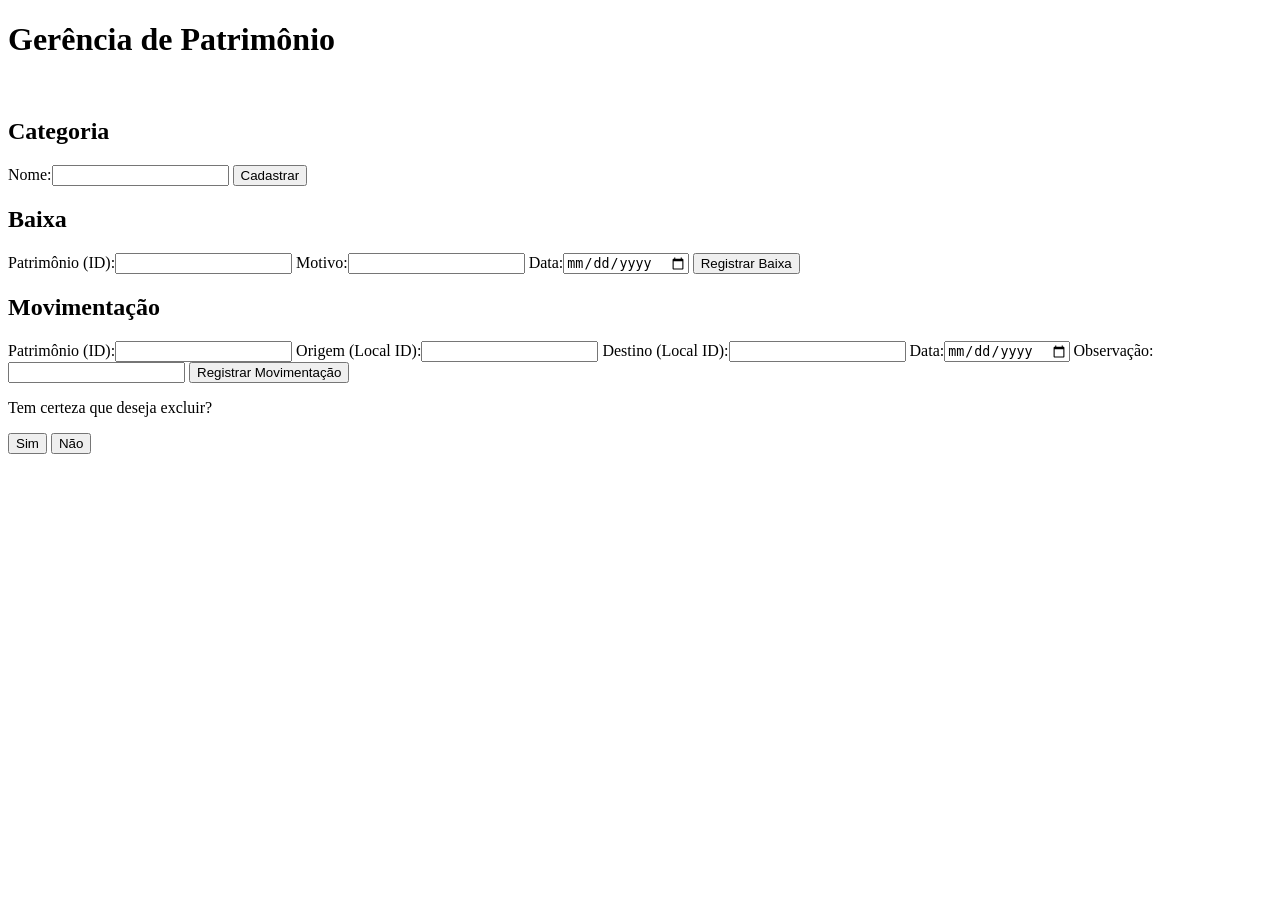
==== html/gerencia-patrimonio.html @ 234cd643 "v1" ====
<!DOCTYPE html>
<html lang="pt-br">
<head>
  <meta charset="UTF-8">
  <meta name="viewport" content="width=device-width, initial-scale=1.0">
  <title>Gerência de Patrimônio</title>
  <link rel="stylesheet" href="../CSS/styles.css">
</head>
<body>
<header>
  <h1>Gerência de Patrimônio</h1>
  <a href="home.html" style="color:#fff;text-decoration:underline;">← Home</a>
</header>

<section>
  <h2>Categoria</h2>
  <form id="categoria-form">
    <input type="hidden" id="categoria-id">
    <label>Nome:</label><input id="categoria-nome" required>
    <button type="submit">Cadastrar</button>
  </form>
  <ul id="categoria-list"></ul>
</section>

<section>
  <h2>Baixa</h2>
  <form id="baixa-form">
    <input type="hidden" id="baixa-id">
    <label>Patrimônio (ID):</label><input id="baixa-patrimonioId" required>
    <label>Motivo:</label><input id="baixa-motivo" required>
    <label>Data:</label><input type="date" id="baixa-data" required>
    <button type="submit">Registrar Baixa</button>
  </form>
  <ul id="baixa-list"></ul>
</section>

<section>
  <h2>Movimentação</h2>
  <form id="mov-form">
    <input type="hidden" id="mov-id">
    <label>Patrimônio (ID):</label><input id="mov-patrimonioId" required>
    <label>Origem (Local ID):</label><input id="mov-origemId" required>
    <label>Destino (Local ID):</label><input id="mov-destinoId" required>
    <label>Data:</label><input type="date" id="mov-data" required>
    <label>Observação:</label><input id="mov-obs">
    <button type="submit">Registrar Movimentação</button>
  </form>
  <ul id="mov-list"></ul>
</section>

<div id="popup" class="popup">
  <div class="popup-content">
    <p>Tem certeza que deseja excluir?</p>
    <button id="confirm-delete">Sim</button>
    <button id="cancel-delete">Não</button>
  </div>
</div>

<script src="../js/gerencia-patrimonio.js"></script>
</body>
</html>
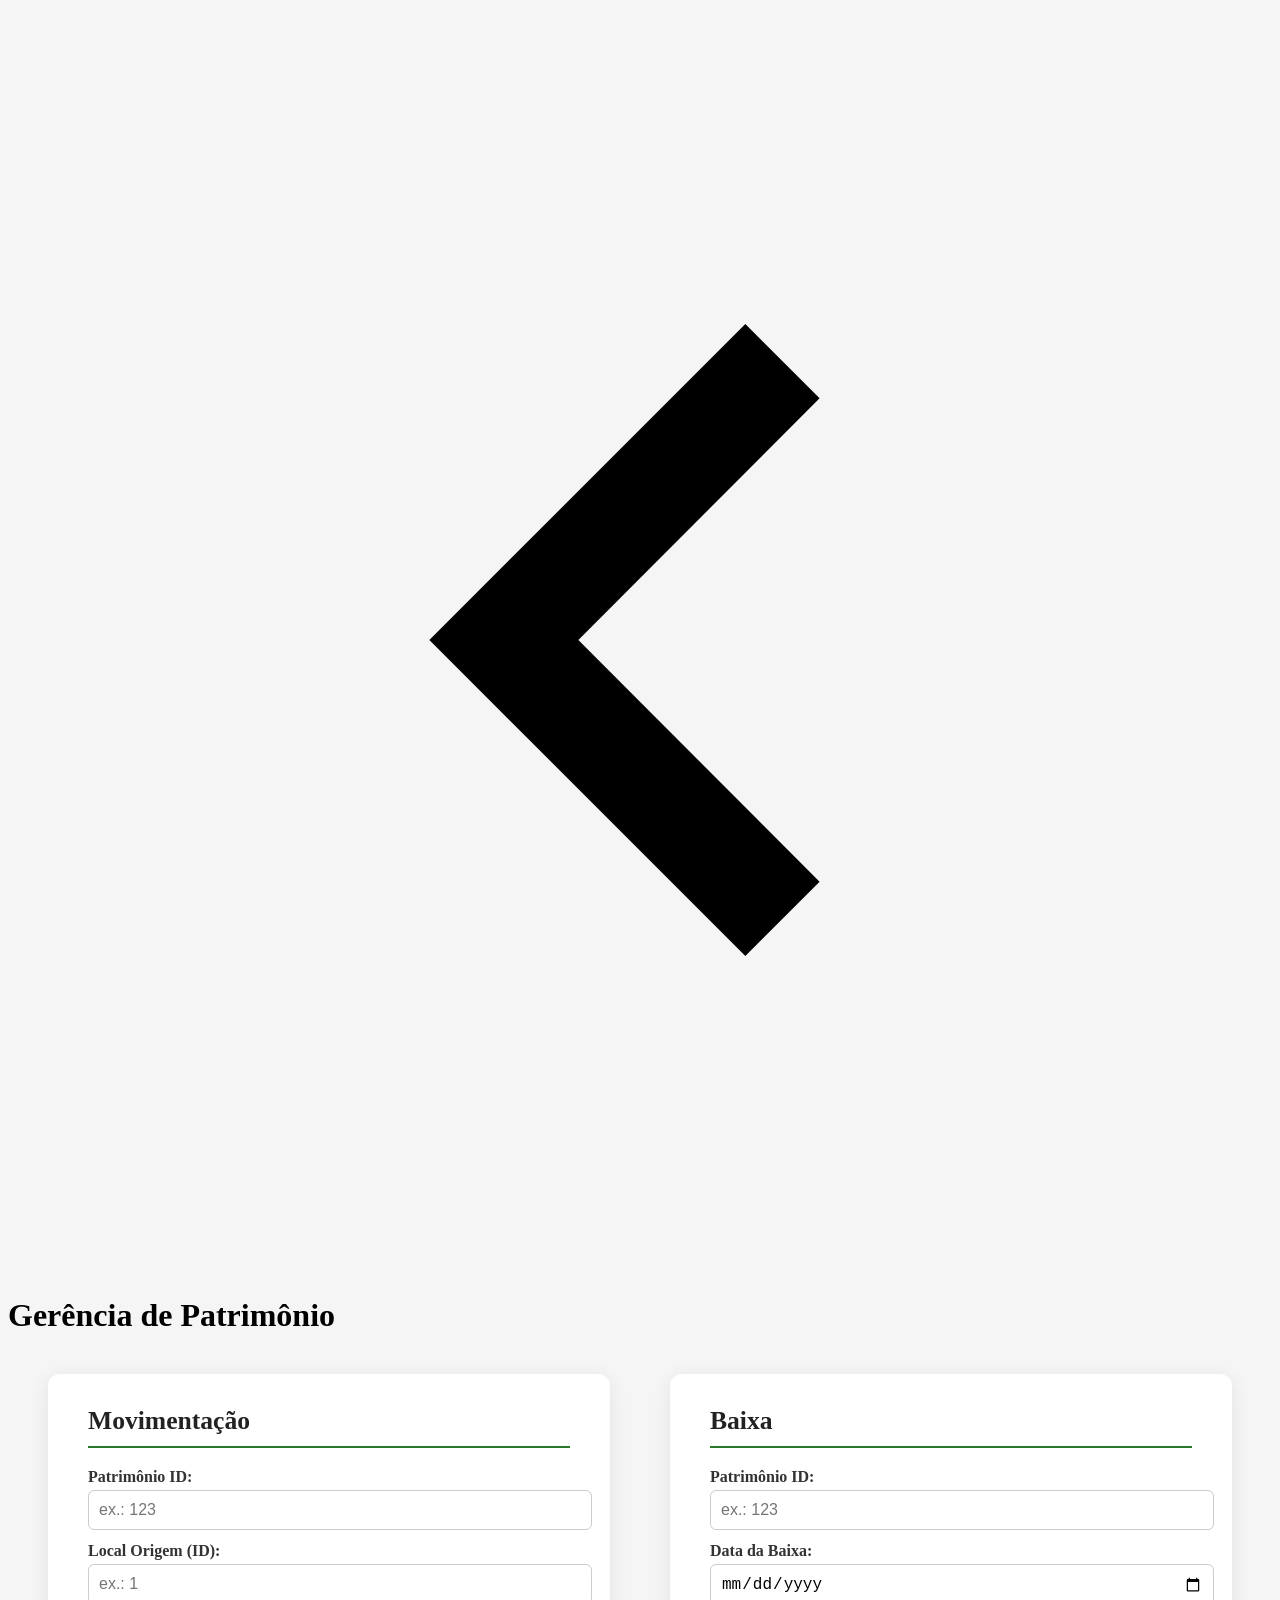
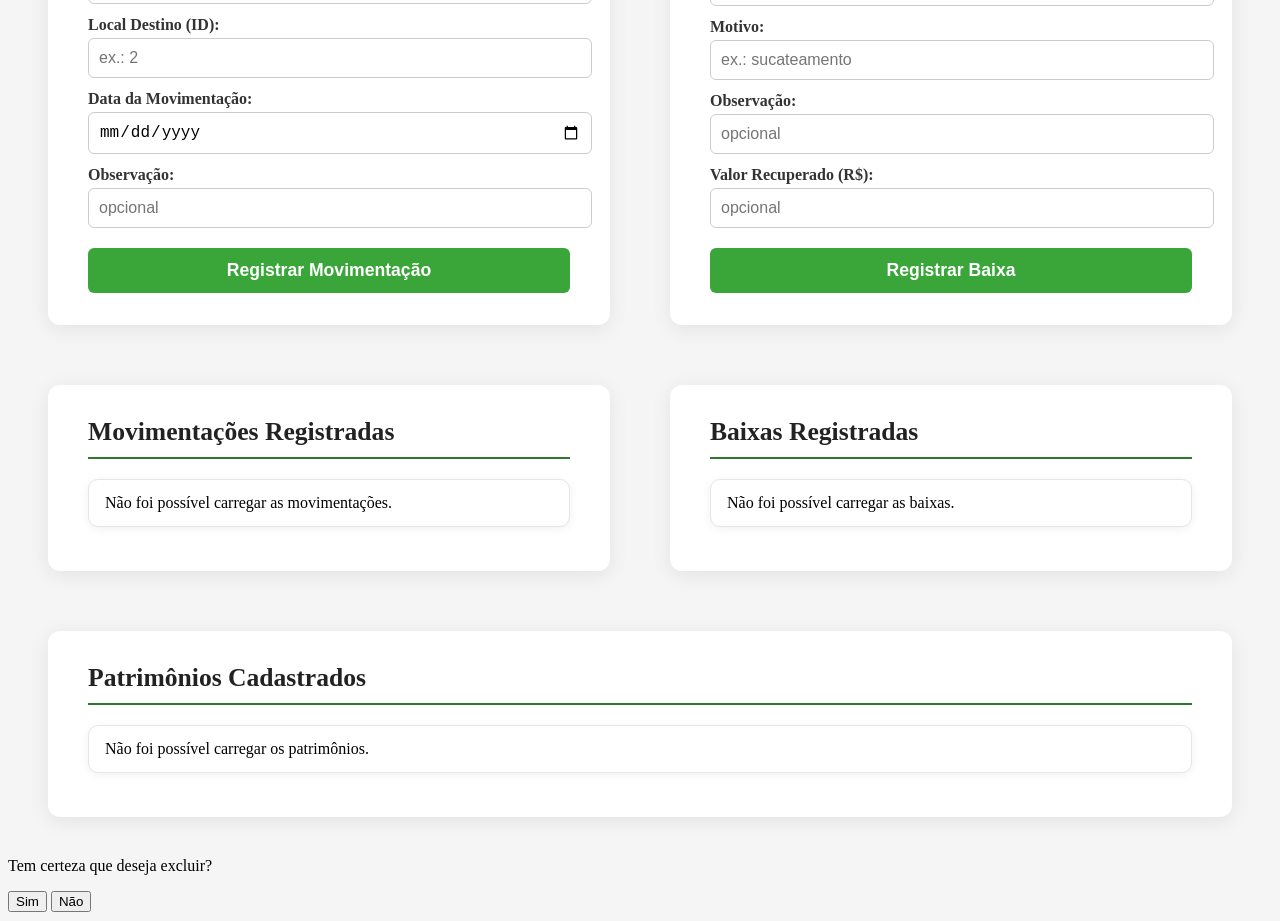
==== commit f83bd857: "telas finalizadas" ====
--- a/html/gerencia-patrimonio.html
+++ b/html/gerencia-patrimonio.html
@@ -1,61 +1,247 @@
 <!DOCTYPE html>
 <html lang="pt-br">
+
 <head>
-  <meta charset="UTF-8">
-  <meta name="viewport" content="width=device-width, initial-scale=1.0">
+  <meta charset="UTF-8" />
+  <meta name="viewport" content="width=device-width, initial-scale=1.0" />
   <title>Gerência de Patrimônio</title>
-  <link rel="stylesheet" href="../CSS/styles.css">
+  <link rel="stylesheet" href="../CSS/styles.css" />
+
+  <style>
+    body {
+      background: #f5f5f5;
+    }
+
+    .gp-wrap {
+      max-width: 1500px;
+      margin: 40px auto;
+      padding: 0 40px;
+    }
+
+    .gp-grid {
+      display: grid;
+      grid-template-columns: 1fr 1fr;
+      gap: 60px;
+      align-items: start;
+      justify-content: center;
+    }
+
+    .gp-card {
+      background: #fff;
+      border-radius: 12px;
+      padding: 32px 40px;
+      box-shadow: 0 4px 20px rgba(0, 0, 0, .08);
+      transition: transform .2s ease;
+    }
+
+    .gp-card:hover {
+      transform: translateY(-3px);
+    }
+
+    .gp-card h2 {
+      margin-top: 0;
+      font-size: 1.6rem;
+      color: #222;
+      border-bottom: 2px solid #2b7a2b;
+      padding-bottom: 10px;
+      margin-bottom: 20px;
+    }
+
+    .gp-card label {
+      display: block;
+      font-weight: 600;
+      margin-top: 12px;
+      color: #333;
+    }
+
+    .gp-card input,
+    .gp-card select {
+      width: 100%;
+      padding: 10px;
+      border-radius: 6px;
+      border: 1px solid #ccc;
+      font-size: 1rem;
+      margin-top: 4px;
+    }
+
+    .gp-card button {
+      margin-top: 20px;
+      width: 100%;
+      padding: 12px;
+      font-size: 1.1rem;
+      font-weight: 600;
+      border-radius: 6px;
+      background: #3aa63a;
+      color: #fff;
+      border: none;
+      cursor: pointer;
+      transition: background .3s ease;
+    }
+
+    .gp-card button:hover {
+      background: #2f8e2f;
+    }
+
+    /* Listas verticais */
+    #movimentacao-list,
+    #baixa-list,
+    #patrimonio-list {
+      margin: 0;
+      padding: 0;
+      list-style: none;
+    }
+
+    #movimentacao-list li,
+    #baixa-list li,
+    #patrimonio-list li {
+      background: #fff;
+      border: 1px solid #e6e6e6;
+      border-radius: 10px;
+      padding: 14px 16px;
+      margin: 12px 0;
+      box-shadow: 0 2px 10px rgba(0, 0, 0, .06);
+      display: grid;
+      gap: 6px;
+    }
+
+    .mov-line,
+    .baixa-line,
+    .patrimonio-line {
+      display: flex;
+      gap: 8px;
+      align-items: baseline;
+    }
+
+    .mov-line strong,
+    .baixa-line strong,
+    .patrimonio-line strong {
+      min-width: 160px;
+      color: #333;
+    }
+
+    /* card em largura total (para "Patrimônios Cadastrados") */
+    .gp-col-2 {
+      grid-column: 1 / span 2;
+    }
+
+    @media (max-width:1000px) {
+      .gp-grid {
+        grid-template-columns: 1fr;
+        gap: 40px;
+      }
+
+      .gp-card {
+        padding: 28px;
+      }
+
+      .mov-line strong,
+      .baixa-line strong,
+      .patrimonio-line strong {
+        min-width: 120px;
+      }
+
+      .gp-col-2 {
+        grid-column: auto;
+      }
+    }
+  </style>
 </head>
+
 <body>
-<header>
-  <h1>Gerência de Patrimônio</h1>
-  <a href="home.html" style="color:#fff;text-decoration:underline;">← Home</a>
-</header>
-
-<section>
-  <h2>Categoria</h2>
-  <form id="categoria-form">
-    <input type="hidden" id="categoria-id">
-    <label>Nome:</label><input id="categoria-nome" required>
-    <button type="submit">Cadastrar</button>
-  </form>
-  <ul id="categoria-list"></ul>
-</section>
-
-<section>
-  <h2>Baixa</h2>
-  <form id="baixa-form">
-    <input type="hidden" id="baixa-id">
-    <label>Patrimônio (ID):</label><input id="baixa-patrimonioId" required>
-    <label>Motivo:</label><input id="baixa-motivo" required>
-    <label>Data:</label><input type="date" id="baixa-data" required>
-    <button type="submit">Registrar Baixa</button>
-  </form>
-  <ul id="baixa-list"></ul>
-</section>
-
-<section>
-  <h2>Movimentação</h2>
-  <form id="mov-form">
-    <input type="hidden" id="mov-id">
-    <label>Patrimônio (ID):</label><input id="mov-patrimonioId" required>
-    <label>Origem (Local ID):</label><input id="mov-origemId" required>
-    <label>Destino (Local ID):</label><input id="mov-destinoId" required>
-    <label>Data:</label><input type="date" id="mov-data" required>
-    <label>Observação:</label><input id="mov-obs">
-    <button type="submit">Registrar Movimentação</button>
-  </form>
-  <ul id="mov-list"></ul>
-</section>
-
-<div id="popup" class="popup">
-  <div class="popup-content">
-    <p>Tem certeza que deseja excluir?</p>
-    <button id="confirm-delete">Sim</button>
-    <button id="cancel-delete">Não</button>
+
+  <!-- NAVBAR GLASS -->
+  <header class="gp-navbar">
+    <a class="gp-back-btn" href="home.html" aria-label="Voltar" title="Voltar">
+      <svg viewBox="0 0 24 24" aria-hidden="true">
+        <path d="M15.41 7.41 14 6l-6 6 6 6 1.41-1.41L10.83 12z" />
+      </svg>
+    </a>
+    <h1 class="gp-title">Gerência de Patrimônio</h1>
+    <div class="gp-spacer" aria-hidden="true"></div>
+  </header>
+
+  <div class="gp-wrap">
+    <div class="gp-grid">
+
+      <!-- (1) FORM Movimentação (mantém seus IDs atuais do formulário) -->
+      <section class="gp-card">
+        <h2>Movimentação</h2>
+        <form id="movimentacao-form">
+          <!-- mantenha seus inputs originais (IDs existentes) -->
+          <label for="mov-patrimonioId">Patrimônio ID:</label>
+          <input type="number" id="mov-patrimonioId" placeholder="ex.: 123" required>
+
+          <label for="mov-origem">Local Origem (ID):</label>
+          <input type="number" id="mov-origem" placeholder="ex.: 1">
+
+          <label for="mov-destino">Local Destino (ID):</label>
+          <input type="number" id="mov-destino" placeholder="ex.: 2">
+
+          <label for="mov-data">Data da Movimentação:</label>
+          <input type="date" id="mov-data">
+
+          <label for="mov-obs">Observação:</label>
+          <input type="text" id="mov-obs" placeholder="opcional">
+
+          <button type="submit">Registrar Movimentação</button>
+        </form>
+      </section>
+
+      <!-- (2) FORM Baixa (mantém seus IDs atuais do formulário) -->
+      <section class="gp-card">
+        <h2>Baixa</h2>
+        <form id="baixa-form">
+          <!-- mantenha seus inputs originais (IDs existentes) -->
+          <label for="bx-patrimonioId">Patrimônio ID:</label>
+          <input type="number" id="bx-patrimonioId" placeholder="ex.: 123" required>
+
+          <label for="bx-data">Data da Baixa:</label>
+          <input type="date" id="bx-data">
+
+          <label for="bx-motivo">Motivo:</label>
+          <input type="text" id="bx-motivo" placeholder="ex.: sucateamento">
+
+          <label for="bx-obs">Observação:</label>
+          <input type="text" id="bx-obs" placeholder="opcional">
+
+          <label for="bx-valor">Valor Recuperado (R$):</label>
+          <input type="number" id="bx-valor" step="0.01" min="0" placeholder="opcional">
+
+          <button type="submit">Registrar Baixa</button>
+        </form>
+      </section>
+
+      <!-- (3) LISTA Movimentações -->
+      <section class="gp-card">
+        <h2>Movimentações Registradas</h2>
+        <ul id="movimentacao-list"></ul>
+      </section>
+
+      <!-- (4) LISTA Baixas -->
+      <section class="gp-card">
+        <h2>Baixas Registradas</h2>
+        <ul id="baixa-list"></ul>
+      </section>
+
+      <!-- (5) LISTA Patrimônios (que você já tinha pedido antes) -->
+      <section class="gp-card gp-col-2">
+        <h2>Patrimônios Cadastrados</h2>
+        <ul id="patrimonio-list"></ul>
+      </section>
+
+    </div>
   </div>
-</div>
-
-<script src="../js/gerencia-patrimonio.js"></script>
+
+  <!-- Popup de confirmação (reaproveitado) -->
+  <div id="popup" class="popup">
+    <div class="popup-content">
+      <p>Tem certeza que deseja excluir?</p>
+      <button id="confirm-delete">Sim</button>
+      <button id="cancel-delete">Não</button>
+    </div>
+  </div>
+
+  <script src="../js/gerencia-patrimonio.js"></script>
 </body>
-</html>
+
+</html>
